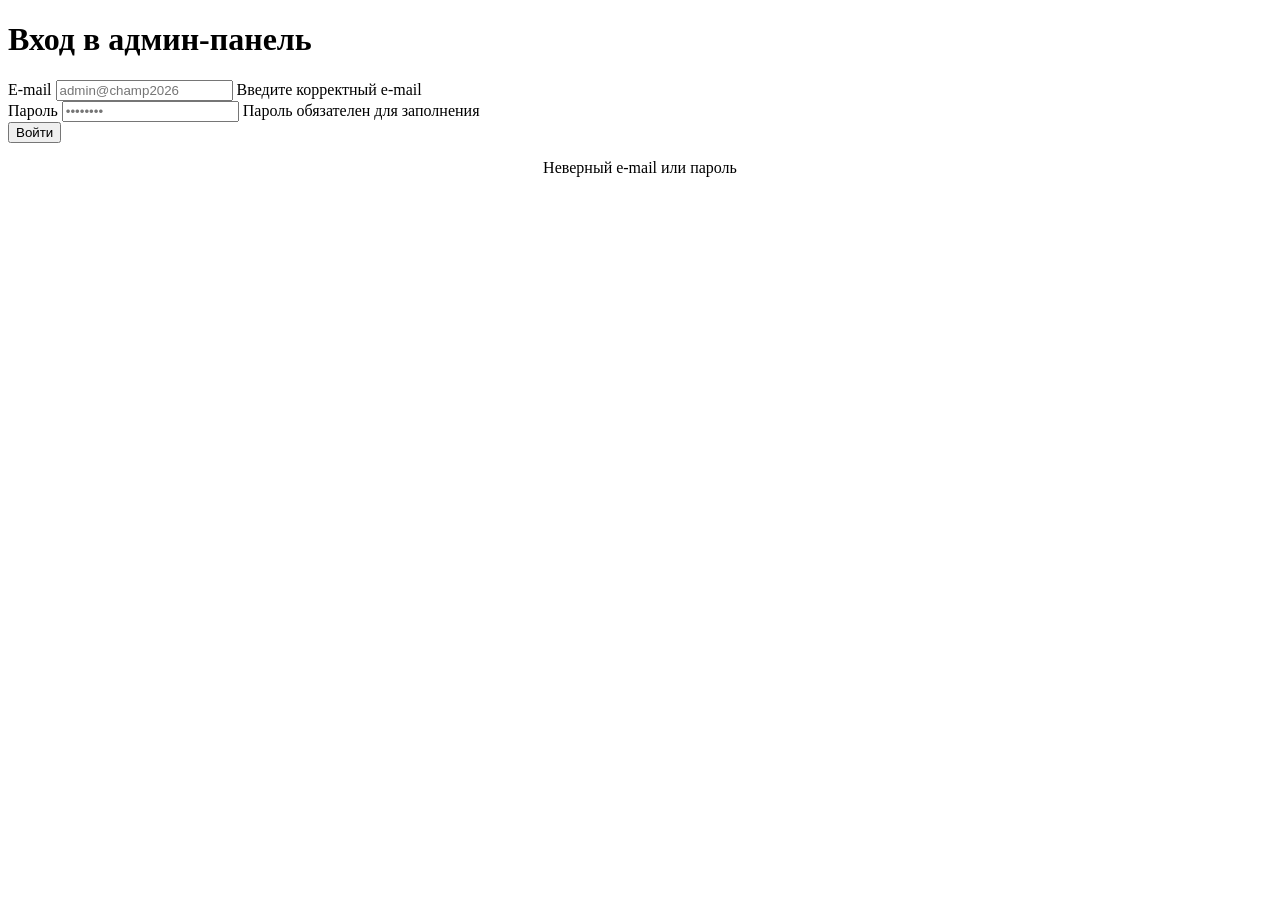
==== index.html @ 14fb6f41 "Первый коммит" ====
<!DOCTYPE html>
<html lang="ru">
<head>
  <meta charset="UTF-8">
  <meta name="viewport" content="width=device-width, initial-scale=1.0">
  <title>Вход в админ-панель — Кухни мира</title>
  <link rel="stylesheet" href="css/admin.css">
</head>
<body>
  <div class="login-page">
    <div class="login-card">
      <h1>Вход в админ-панель</h1>

      <form action="/admin/login" method="post">
        <div class="form-group has-error">
          <label for="email">E-mail</label>
          <input type="email" id="email" name="email" placeholder="admin@champ2026" required>
          <span class="error-message">Введите корректный e-mail</span>
        </div>

        <div class="form-group">
          <label for="password">Пароль</label>
          <input type="password" id="password" name="password" placeholder="••••••••" required>
          <span class="error-message">Пароль обязателен для заполнения</span>
        </div>

        <div class="form-group">
          <button type="submit" class="btn btn-primary btn-block">Войти</button>
        </div>

        <p class="form-hint" style="text-align:center;">
          Неверный e-mail или пароль
        </p>
      </form>
    </div>
  </div>
</body>
</html>
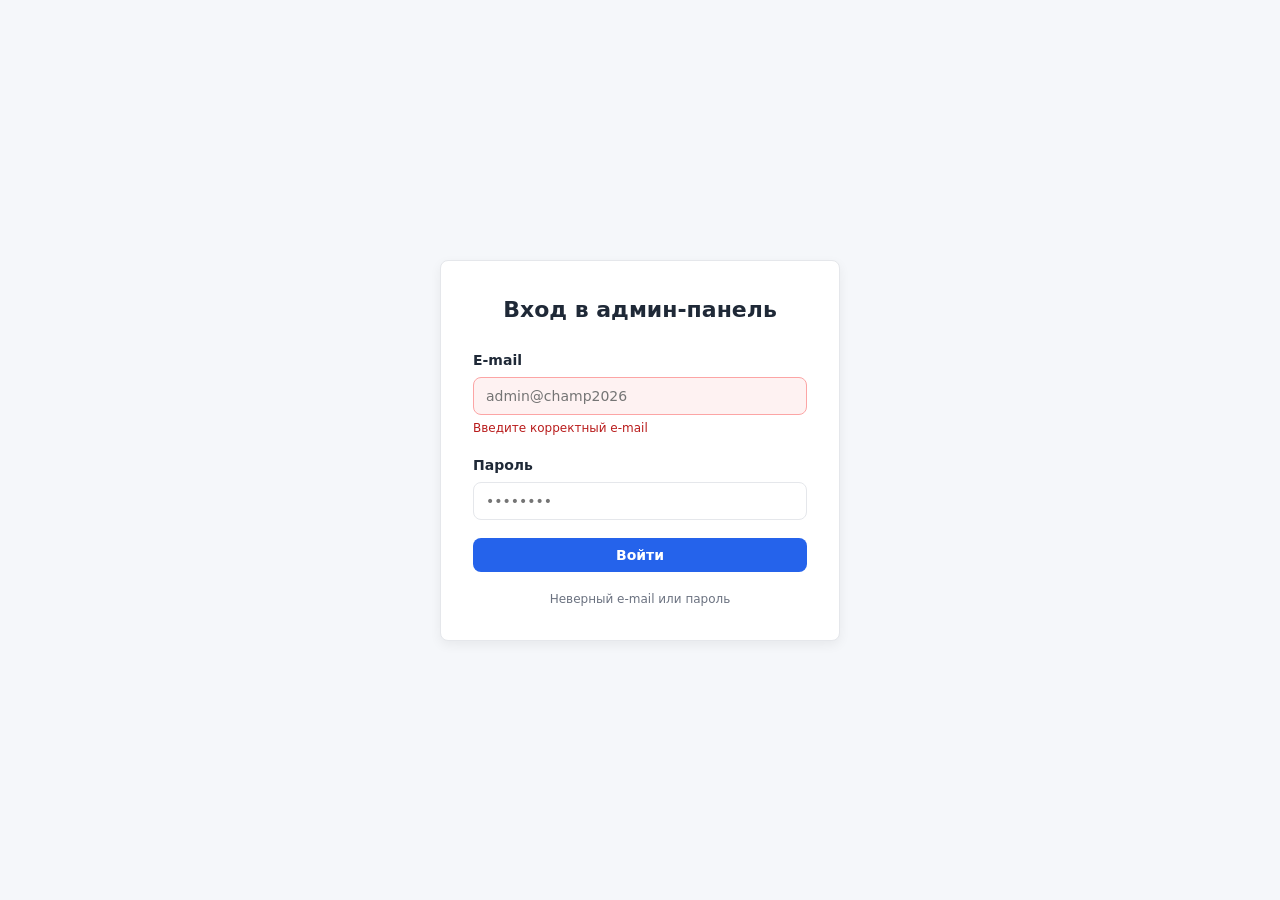
==== commit 0250691f: "Обновление файлов" ====
--- a/index.html
+++ b/index.html
@@ -4,7 +4,7 @@
   <meta charset="UTF-8">
   <meta name="viewport" content="width=device-width, initial-scale=1.0">
   <title>Вход в админ-панель — Кухни мира</title>
-  <link rel="stylesheet" href="css/admin.css">
+  <link rel="stylesheet" href="/admin.css">
 </head>
 <body>
   <div class="login-page">
--- a/admin.css
+++ b/admin.css
@@ -0,0 +1,327 @@
+/* ===== Переменные ===== */
+:root {
+  --bg: #f5f7fa;
+  --card-bg: #ffffff;
+  --text: #1f2937;
+  --muted: #6b7280;
+  --border: #e5e7eb;
+  --primary: #2563eb;
+  --primary-hover: #1d4ed8;
+  --danger: #dc2626;
+  --danger-hover: #b91c1c;
+  --success: #16a34a;
+  --warning: #d97706;
+  --sidebar-bg: #111827;
+  --sidebar-text: #d1d5db;
+  --error-bg: #fef2f2;
+  --error-border: #fca5a5;
+  --error-text: #b91c1c;
+  --radius: 8px;
+}
+
+* { box-sizing: border-box; margin: 0; padding: 0; }
+
+body {
+  font-family: system-ui, -apple-system, "Segoe UI", Roboto, sans-serif;
+  background: var(--bg);
+  color: var(--text);
+  line-height: 1.5;
+}
+
+a { color: var(--primary); text-decoration: none; }
+a:hover { text-decoration: underline; }
+
+/* ===== Логин ===== */
+.login-page {
+  min-height: 100vh;
+  display: flex;
+  align-items: center;
+  justify-content: center;
+  padding: 20px;
+}
+
+.login-card {
+  background: var(--card-bg);
+  border: 1px solid var(--border);
+  border-radius: var(--radius);
+  padding: 32px;
+  width: 100%;
+  max-width: 400px;
+  box-shadow: 0 4px 12px rgba(0,0,0,.06);
+}
+
+.login-card h1 {
+  font-size: 22px;
+  margin-bottom: 24px;
+  text-align: center;
+}
+
+/* ===== Формы ===== */
+.form-group { margin-bottom: 18px; }
+
+.form-group label {
+  display: block;
+  font-size: 14px;
+  font-weight: 600;
+  margin-bottom: 6px;
+}
+
+.form-group input,
+.form-group select,
+.form-group textarea {
+  width: 100%;
+  padding: 10px 12px;
+  border: 1px solid var(--border);
+  border-radius: var(--radius);
+  font-size: 14px;
+  font-family: inherit;
+  background: var(--card-bg);
+  color: var(--text);
+  transition: border-color .15s;
+}
+
+.form-group input:focus,
+.form-group select:focus,
+.form-group textarea:focus {
+  outline: none;
+  border-color: var(--primary);
+}
+
+.form-group textarea { resize: vertical; min-height: 90px; }
+
+.form-hint { font-size: 12px; color: var(--muted); margin-top: 4px; }
+
+/* ===== Ошибки валидации ===== */
+.form-group.has-error input,
+.form-group.has-error select,
+.form-group.has-error textarea {
+  border-color: var(--error-border);
+  background: var(--error-bg);
+}
+
+.error-message {
+  display: none;
+  font-size: 12px;
+  color: var(--error-text);
+  margin-top: 4px;
+}
+
+.form-group.has-error .error-message { display: block; }
+
+/* ===== Кнопки ===== */
+.btn {
+  display: inline-block;
+  padding: 9px 16px;
+  border: none;
+  border-radius: var(--radius);
+  font-size: 14px;
+  font-weight: 600;
+  cursor: pointer;
+  transition: background .15s;
+  font-family: inherit;
+}
+
+.btn-primary { background: var(--primary); color: #fff; }
+.btn-primary:hover { background: var(--primary-hover); }
+
+.btn-danger { background: var(--danger); color: #fff; }
+.btn-danger:hover { background: var(--danger-hover); }
+
+.btn-secondary {
+  background: transparent;
+  color: var(--text);
+  border: 1px solid var(--border);
+}
+.btn-secondary:hover { background: var(--bg); }
+
+.btn-block { width: 100%; }
+.btn-sm { padding: 5px 10px; font-size: 12px; }
+
+/* ===== Каркас админки ===== */
+.admin-layout { display: flex; min-height: 100vh; }
+
+.sidebar {
+  width: 220px;
+  background: var(--sidebar-bg);
+  color: var(--sidebar-text);
+  padding: 20px 0;
+  flex-shrink: 0;
+}
+
+.sidebar .brand {
+  font-size: 16px;
+  font-weight: 700;
+  color: #fff;
+  padding: 0 20px 20px;
+  border-bottom: 1px solid #1f2937;
+  margin-bottom: 12px;
+}
+
+.sidebar nav a {
+  display: block;
+  padding: 10px 20px;
+  color: var(--sidebar-text);
+  font-size: 14px;
+}
+.sidebar nav a:hover { background: #1f2937; text-decoration: none; color: #fff; }
+.sidebar nav a.active { background: var(--primary); color: #fff; }
+
+.main-content {
+  flex: 1;
+  padding: 28px;
+  overflow-x: auto;
+}
+
+.page-header {
+  display: flex;
+  justify-content: space-between;
+  align-items: center;
+  margin-bottom: 22px;
+  gap: 12px;
+  flex-wrap: wrap;
+}
+
+.page-header h1 { font-size: 22px; }
+
+/* ===== Панели ===== */
+.panel {
+  background: var(--card-bg);
+  border: 1px solid var(--border);
+  border-radius: var(--radius);
+  padding: 20px;
+  margin-bottom: 20px;
+}
+
+/* ===== Фильтры ===== */
+.filters {
+  display: grid;
+  grid-template-columns: repeat(auto-fit, minmax(180px, 1fr));
+  gap: 14px;
+  margin-bottom: 20px;
+}
+
+/* ===== Таблицы ===== */
+.table-wrap { overflow-x: auto; }
+
+table.data-table {
+  width: 100%;
+  border-collapse: collapse;
+  font-size: 14px;
+}
+
+.data-table th,
+.data-table td {
+  padding: 10px 12px;
+  border-bottom: 1px solid var(--border);
+  text-align: left;
+  vertical-align: middle;
+}
+
+.data-table th {
+  background: var(--bg);
+  font-weight: 600;
+  font-size: 13px;
+  color: var(--muted);
+}
+
+.data-table img.thumb {
+  width: 70px;
+  height: 40px;
+  object-fit: cover;
+  border-radius: 4px;
+  display: block;
+}
+
+.data-table tr.deleted { background: #fff7ed; }
+.data-table tr.deleted td { color: var(--muted); }
+
+/* ===== Бейджи ===== */
+.badge {
+  display: inline-block;
+  padding: 3px 8px;
+  border-radius: 999px;
+  font-size: 12px;
+  font-weight: 600;
+}
+
+.badge-deleted { background: #fef3c7; color: #92400e; }
+.badge-easy { background: #dcfce7; color: #166534; }
+.badge-medium { background: #fef9c3; color: #854d0e; }
+.badge-hard { background: #fee2e2; color: #991b1b; }
+
+.badge-paid { background: #dcfce7; color: #166534; }
+.badge-pending { background: #fef9c3; color: #854d0e; }
+.badge-failed { background: #fee2e2; color: #991b1b; }
+.badge-expired { background: #e5e7eb; color: #374151; }
+
+/* ===== Действия в таблице ===== */
+.row-actions { display: flex; gap: 6px; flex-wrap: wrap; }
+
+/* ===== Пагинация ===== */
+.pagination {
+  display: flex;
+  gap: 6px;
+  justify-content: center;
+  margin-top: 20px;
+  flex-wrap: wrap;
+}
+
+.pagination a,
+.pagination span {
+  display: inline-block;
+  padding: 6px 12px;
+  border: 1px solid var(--border);
+  border-radius: 6px;
+  font-size: 14px;
+  color: var(--text);
+}
+
+.pagination a:hover { background: var(--bg); text-decoration: none; }
+.pagination .current { background: var(--primary); color: #fff; border-color: var(--primary); }
+.pagination .disabled { color: var(--muted); pointer-events: none; }
+
+/* ===== Изображения в форме ===== */
+.image-list { display: flex; gap: 10px; flex-wrap: wrap; margin-top: 10px; }
+
+.image-item {
+  position: relative;
+  width: 120px;
+  height: 70px;
+  border: 1px solid var(--border);
+  border-radius: 6px;
+  overflow: hidden;
+}
+
+.image-item img { width: 100%; height: 100%; object-fit: cover; }
+
+.image-item .remove-img {
+  position: absolute;
+  top: 4px;
+  right: 4px;
+  background: var(--danger);
+  color: #fff;
+  border: none;
+  border-radius: 50%;
+  width: 20px;
+  height: 20px;
+  font-size: 12px;
+  cursor: pointer;
+  line-height: 1;
+}
+
+.default-image-label {
+  display: flex;
+  align-items: center;
+  gap: 6px;
+  font-size: 12px;
+  margin-top: 6px;
+}
+
+/* ===== Адаптив ===== */
+@media (max-width: 768px) {
+  .admin-layout { flex-direction: column; }
+  .sidebar { width: 100%; padding: 12px 0; }
+  .sidebar nav { display: flex; flex-wrap: wrap; gap: 4px; padding: 0 12px; }
+  .sidebar nav a { padding: 8px 12px; border-radius: 6px; }
+  .main-content { padding: 16px; }
+}
